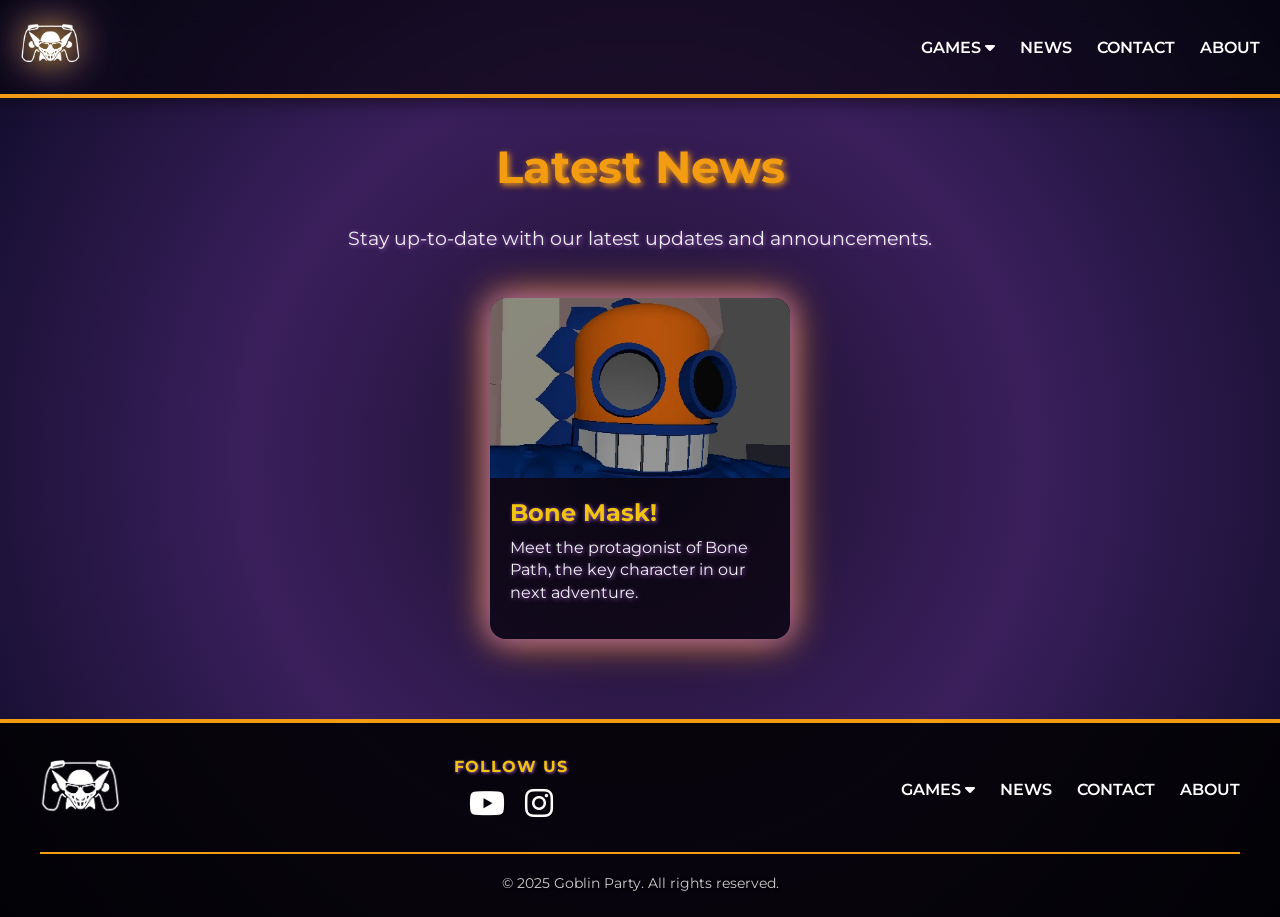
==== indexNews.html @ 1ae15cbb "Update indexNews.html" ====
<!DOCTYPE html>
<html lang="en">
<head>
    <meta charset="UTF-8" />
    <meta name="viewport" content="width=device-width, initial-scale=1.0">
    <title>Goblin Party - News</title>
    <link rel="icon" type="image/png" href="assets/images/logo.png" />
    <link rel="stylesheet" href="https://cdnjs.cloudflare.com/ajax/libs/font-awesome/6.4.0/css/all.min.css">
    <link href="https://fonts.googleapis.com/css2?family=Montserrat:wght@400;500;700;800&display=swap" rel="stylesheet">
    <style>
        /* ---- GENERAL STYLES ---- */
        * {
            margin: 0;
            padding: 0;
            box-sizing: border-box;
        }

        body {
            font-family: 'Montserrat',sans-serif;
            color: #fff;
            overflow-x: hidden;
            background: radial-gradient(circle at center, #1a0f2c, #3a1f5c, #0f0c29);
            animation: backgroundShift 30s infinite alternate;
        }

        @keyframes backgroundShift {
            0% {
                background-position: 0% 50%;
            }

            50% {
                background-position: 100% 50%;
            }

            100% {
                background-position: 0% 50%;
            }
        }

        /* ---- HEADER ---- */
        header {
            position: fixed;
            top: 0;
            width: 100%;
            z-index: 100;
            display: flex;
            justify-content: space-between;
            align-items: center;
            padding: 20px 40px;
            background: rgba(0,0,0,0.55);
            backdrop-filter: blur(12px);
            border-bottom: 4px solid #f39c12;
            box-shadow: 0 0 20px rgba(0,0,0,0.7);
        }

        .logo {
            display: flex;
            align-items: center;
            cursor: pointer;
            transition: transform 0.3s;
        }

            .logo:hover {
                transform: scale(1.1) rotate(-5deg);
            }

        .logo-img {
            width: 60px;
            height: 60px;
            border-radius: 12px;
            filter: drop-shadow(0 0 15px #f1c40f) drop-shadow(0 0 25px #9b59b6);
        }

            .logo-img:hover {
                transform: scale(1.15) rotate(8deg);
                filter: drop-shadow(0 0 25px #f39c12) drop-shadow(0 0 40px #9b59b6);
            }

        nav {
            display: flex;
            gap: 25px;
        }

            nav a {
                color: #fff;
                text-decoration: none;
                font-weight: 600;
                text-transform: uppercase;
                position: relative;
                transition: 0.3s;
            }

                nav a::after {
                    content: '';
                    display: block;
                    height: 3px;
                    width: 0;
                    background: #f1c40f;
                    position: absolute;
                    bottom: -7px;
                    left: 0;
                    border-radius: 3px;
                    transition: 0.3s;
                }

                nav a:hover::after {
                    width: 100%;
                }

        .dropdown {
            position: relative;
        }

        .dropdown-content {
            display: none;
            position: absolute;
            top: 150%;
            left: 50%;
            transform: translateX(-50%) translateY(-10px);
            background: linear-gradient(135deg, rgba(243,156,18,0.9), rgba(155,89,182,0.9));
            padding: 10px 0;
            border-radius: 12px;
            min-width: 180px;
            box-shadow: 0 8px 20px rgba(0,0,0,0.6);
            z-index: 1000;
            opacity: 0;
            transition: all 0.4s ease;
        }


            .dropdown-content a {
                color: #fff;
                padding: 12px 16px;
                text-decoration: none;
                display: block;
                text-align: left;
                font-weight: 500;
                transition: 0.3s;
            }

                .dropdown-content a:hover {
                    background-color: rgba(255,255,255,0.2);
                    color: #f1c40f;
                    transform: scale(1.05);
                    border-radius: 8px;
                }

        .dropdown.active .dropdown-content {
            display: block;
            opacity: 1;
            transform: translateX(-50%) translateY(0);
        } display: block;
        }

        /* Hamburger Styles */
        .hamburger {
            display: none;
            flex-direction: column;
            justify-content: space-between;
            width: 30px;
            height: 22px;
            cursor: pointer;
            z-index: 110;
        }

            .hamburger span {
                display: block;
                height: 4px;
                background: #fff;
                border-radius: 2px;
                transition: all 0.3s ease;
            }

            .hamburger.active span:nth-child(1) {
                transform: rotate(45deg) translate(5px, 5px);
            }

            .hamburger.active span:nth-child(2) {
                opacity: 0;
            }

            .hamburger.active span:nth-child(3) {
                transform: rotate(-45deg) translate(6px, -6px);
            }

        @media(max-width: 800px) {
            header {
                flex-direction: row;
                justify-content: space-between;
                align-items: center;
                padding: 15px 20px;
            }

            .hamburger {
                display: flex;
            }

            nav {
                display: none;
                position: absolute;
                top: 80px; /* altura del header */
                right: 20px;
                flex-direction: column;
                width: 200px;
                padding: 20px;
                border-radius: 12px;
                gap: 15px;
                box-shadow: 0 10px 25px rgba(0,0,0,0.6);
                background: rgba(0,0,0,0.95);
                z-index: 200;
            }

                nav.show {
                    display: flex;
                }

                nav .dropdown-content {
                    position: relative; /* importante para móvil */
                    top: 0;
                    left: 0;
                    background: none;
                    padding: 0;
                    box-shadow: none;
                }

                    nav .dropdown-content a {
                        padding-left: 10px;
                    }
        }


        .section {
            padding: 140px 40px 80px 40px;
            max-width: 1000px;
            margin: auto;
            text-align: center;
            scroll-margin-top: 120px;
        }


            .section h2 {
                font-size: 2.8rem;
                text-shadow: 2px 2px 6px #f39c12;
                margin-bottom: 20px;
                color: #f39c12;
            }

            .section p {
                font-size: 1.2rem;
                text-shadow: 1px 1px 4px #9b59b6;
                color: #ecf0f1;
                line-height: 1.5;
            }

        .news-container {
            display: flex;
            flex-wrap: wrap;
            gap: 30px;
            justify-content: center;
        }

        .news-card {
            background: rgba(0,0,0,0.6);
            border-radius: 16px;
            overflow: hidden;
            width: 300px;
            box-shadow: 0 0 25px #9b59b6,0 0 40px #f39c12;
            transition: transform 0.3s ease, box-shadow 0.3s ease;
            display: flex;
            flex-direction: column;
            text-align: left;
        }

            .news-card:hover {
                transform: scale(1.05);
                box-shadow: 0 0 35px #f39c12,0 0 50px #9b59b6;
            }

            .news-card img {
                width: 100%;
                height: 180px;
                object-fit: cover;
            }

        .news-content {
            padding: 20px;
        }

            .news-content h3 {
                font-size: 1.5rem;
                color: #f1c40f;
                margin-bottom: 10px;
                text-shadow: 1px 1px 4px #9b59b6;
            }

            .news-content p {
                font-size: 1rem;
                color: #ecf0f1;
                margin-bottom: 15px;
                line-height: 1.4;
            }

            .news-content .read-more {
                display: inline-block;
                padding: 10px 20px;
                border-radius: 10px;
                background: linear-gradient(45deg,#f39c12,#9b59b6);
                color: #fff;
                text-decoration: none;
                font-weight: 600;
                transition: all 0.3s ease;
                box-shadow: 0 0 10px #f39c12,0 0 20px #9b59b6;
            }

                .news-content .read-more:hover {
                    transform: scale(1.1);
                    box-shadow: 0 0 25px #f39c12,0 0 35px #9b59b6;
                }

        @media(max-width:950px) {
            .news-container {
                flex-direction: column;
                align-items: center;
            }

            .news-card {
                width: 90%;
            }
        }

        /* ---- FOOTER ---- */
        footer {
            background: rgba(0,0,0,0.85);
            text-align: center;
            padding: 25px;
            color: #fff;
            border-top: 4px solid #f39c12;
        }

        .footer-top {
            display: flex;
            justify-content: space-between;
            align-items: center;
            max-width: 1200px;
            margin: auto;
            flex-wrap: wrap;
            gap: 20px;
        }

        .footer-left .footer-logo {
            width: 80px;
            height: 80px;
            border-radius: 12px;
            animation: neonGlow 1.5s infinite alternate;
        }

        @keyframes neonGlow {
            0% {
                filter: drop-shadow(0 0 10px #f1c40f) drop-shadow(0 0 20px #9b59b6);
                transform: scale(1);
            }

            50% {
                filter: drop-shadow(0 0 25px #f39c12) drop-shadow(0 0 40px #9b59b6);
                transform: scale(1.05) rotate(2deg);
            }

            100% {
                filter: drop-shadow(0 0 15px #f1c40f) drop-shadow(0 0 25px #9b59b6);
                transform: scale(1);
            }
        }

        .footer-center {
            text-align: center;
        }

            .footer-center .follow-text {
                font-weight: 700;
                color: #f1c40f;
                margin-bottom: 8px;
                letter-spacing: 1px;
                text-shadow: 1px 1px 3px #9b59b6;
            }

            .footer-center .footer-social {
                display: flex;
                justify-content: center;
                gap: 20px;
            }

                .footer-center .footer-social a {
                    color: #fff;
                    font-size: 2rem;
                    transition: 0.3s;
                    animation: neonIcons 1.5s infinite alternate;
                }

                    .footer-center .footer-social a:hover {
                        color: #f39c12;
                        transform: scale(1.3) rotate(-10deg);
                        text-shadow: 1px 1px 6px #f1c40f;
                    }

        @keyframes neonIcons {
            0% {
                text-shadow: 0 0 5px #f1c40f,0 0 10px #9b59b6;
            }

            50% {
                text-shadow: 0 0 20px #f39c12,0 0 35px #9b59b6;
            }

            100% {
                text-shadow: 0 0 10px #f1c40f,0 0 20px #9b59b6;
            }
        }

        .footer-divider {
            border: 0;
            height: 2px;
            background: #f39c12;
            margin: 20px 0;
            max-width: 1200px;
            margin-left: auto;
            margin-right: auto;
        }

        .footer-bottom p {
            margin: 0;
            color: #ccc;
            font-size: 0.9rem;
            text-shadow: 1px 1px 3px #000;
        }

        .section > p {
            margin-top: 30px;
            margin-bottom: 45px;
        }

        .news-card img {
            width: 100%;
            height: 180px;
            object-fit: cover;  
            object-position: center 10%;
        }
    </style>
</head>
<body>

    <!-- HEADER -->
    <header>
        <!-- Logo a la izquierda -->
        <div class="logo">
            <a href="index.html"><img src="assets/images/logo.png" alt="Goblin Party Logo" class="logo-img"></a>
        </div>

        <!-- Hamburger a la derecha -->
        <div class="hamburger" id="hamburger">
            <span></span>
            <span></span>
            <span></span>
        </div>

        <!-- Menú -->
        <nav id="mobileNav">
            <div class="dropdown">
                <a href="index.html#projects" class="dropbtn">Games <i class="fa-solid fa-caret-down"></i></a>
                <div class="dropdown-content">
                    <a href="index.html#projects">Bone Path</a>
                </div>
            </div>
            <a href="indexNews.html">News</a>
            <a href="index.html#contact">Contact</a>
            <a href="index.html#about">About</a>
        </nav>
    </header>

    <style>
        /* Header general */
        header {
            display: flex;
            justify-content: space-between;
            align-items: center;
            padding: 15px 20px;
            position: fixed;
            top: 0;
            width: 100%;
            z-index: 100;
            background: rgba(0,0,0,0.55);
            backdrop-filter: blur(12px);
            border-bottom: 4px solid #f39c12;
        }

        /* Hamburger */
        .hamburger {
            display: none;
            flex-direction: column;
            justify-content: space-between;
            width: 30px;
            height: 22px;
            cursor: pointer;
            z-index: 110;
        }

            .hamburger span {
                display: block;
                height: 4px;
                background: #fff;
                border-radius: 2px;
                transition: all 0.3s ease;
            }

            .hamburger.active span:nth-child(1) {
                transform: rotate(45deg) translate(5px, 5px);
            }

            .hamburger.active span:nth-child(2) {
                opacity: 0;
            }

            .hamburger.active span:nth-child(3) {
                transform: rotate(-45deg) translate(6px, -6px);
            }

        /* Mobile */
        @media(max-width: 800px) {
            header {
                flex-direction: row; /* logo izquierda, hamburger derecha */
                justify-content: space-between;
                align-items: center;
            }

            .hamburger {
                display: flex;
            }

            nav {
                display: none;
                position: absolute;
                top: 70px; /* debajo del header */
                right: 0;
                left: 0;
                background: rgba(0,0,0,0.95);
                flex-direction: column;
                padding: 20px;
                border-radius: 12px;
                gap: 15px;
                box-shadow: 0 10px 25px rgba(0,0,0,0.6);
                z-index: 105;
            }

                nav.show {
                    display: flex;
                }

            @media(max-width: 800px) {
                nav .dropdown-content {
                    position: relative; /* ya no absolute */
                    top: 0;
                    right: 0; /* alineamos a la derecha */
                    left: auto; /* anulamos el left */
                    background: rgba(0,0,0,0.85);
                    border-radius: 8px;
                    padding: 10px 0;
                }

                    nav .dropdown-content a {
                        padding-left: 15px;
                        padding-right: 15px;
                    }
            }

        }

        @media(min-width: 801px) {
            .hamburger {
                display: none;
            }
        }
    </style>

    <script>
        const hamburger = document.getElementById('hamburger');
        const mobileNav = document.getElementById('mobileNav');

        hamburger.addEventListener('click', () => {
            mobileNav.classList.toggle('show');
            hamburger.classList.toggle('active');
        });

        // Dropdown en móvil
        const dropdowns = mobileNav.querySelectorAll('.dropdown');
        dropdowns.forEach(drop => {
            const btn = drop.querySelector('.dropbtn');
            btn.addEventListener('click', (e) => {
                e.preventDefault();
                drop.classList.toggle('active');
            });
        });

        // Cerrar menu si clic fuera
        document.addEventListener('click', (e) => {
            if (!mobileNav.contains(e.target) && !hamburger.contains(e.target)) {
                mobileNav.classList.remove('show');
                dropdowns.forEach(d => d.classList.remove('active'));
                hamburger.classList.remove('active');
            }
        });
    </script>



    <!-- NEWS SECTION -->
    <section class="section" id="news">
        <h2>Latest News</h2>
        <p>Stay up-to-date with our latest updates and announcements.</p>

        <div class="news-container">
            <div class="news-card">
                <img src="assets/images/BoneMask.webp" alt="BoneMask">
                <div class="news-content">
                    <h3>Bone Mask!</h3>
                    <p>Meet the protagonist of Bone Path, the key character in our next adventure.</p>
                </div>
            </div>
        </div>
    </section>

    <!-- FOOTER -->
    <footer>
        <div class="footer-top">
            <div class="footer-left">
                <img src="assets/images/logo.png" alt="Goblin Party Logo" class="footer-logo">
            </div>

            <div class="footer-center">
                <div class="follow-text">FOLLOW US</div>
                <div class="footer-social">
                    <a href="https://www.youtube.com/@GoblinPartyOfficial" target="_blank"><i class="fab fa-youtube"></i></a>
                    <a href="https://www.instagram.com/goblinpartyofficial/" target="_blank"><i class="fab fa-instagram"></i></a>
                </div>
            </div>

            <div class="footer-right">
                <nav>
                    <div class="dropdown">
                        <a href="index.html#projects" class="dropbtn">Games <i class="fa-solid fa-caret-down"></i></a>
                        <div class="dropdown-content">
                            <a href="index.html#bonepath">Bone Path</a>
                        </div>
                    </div>
                    <a href="indexNews.html">News</a>
                    <a href="index.html#contact">Contact</a>
                    <a href="index.html#about">About</a>
                </nav>
            </div>
        </div>

        <hr class="footer-divider">

        <div class="footer-bottom">
            <p>© 2025 Goblin Party. All rights reserved.</p>
        </div>

    </footer>

    <!-- --- SCRIPT DROPDOWNS --- -->
    <script>
        const hamburger = document.getElementById('hamburger');
        const mobileNav = document.getElementById('mobileNav');

        hamburger.addEventListener('click', () => {
            mobileNav.classList.toggle('show');
            hamburger.classList.toggle('active');
        });

        // Dropdown dentro del nav móvil
        const dropdowns = mobileNav.querySelectorAll('.dropdown');
        dropdowns.forEach(drop => {
            const btn = drop.querySelector('.dropbtn');
            btn.addEventListener('click', (e) => {
                e.preventDefault();
                drop.classList.toggle('active');
            });
        });

        // Cerrar menu si clic fuera
        document.addEventListener('click', (e) => {
            if (!mobileNav.contains(e.target) && !hamburger.contains(e.target)) {
                mobileNav.classList.remove('show');
                dropdowns.forEach(d => d.classList.remove('active'));
                hamburger.classList.remove('active');
            }
        });
    </script>
</body>
</html>
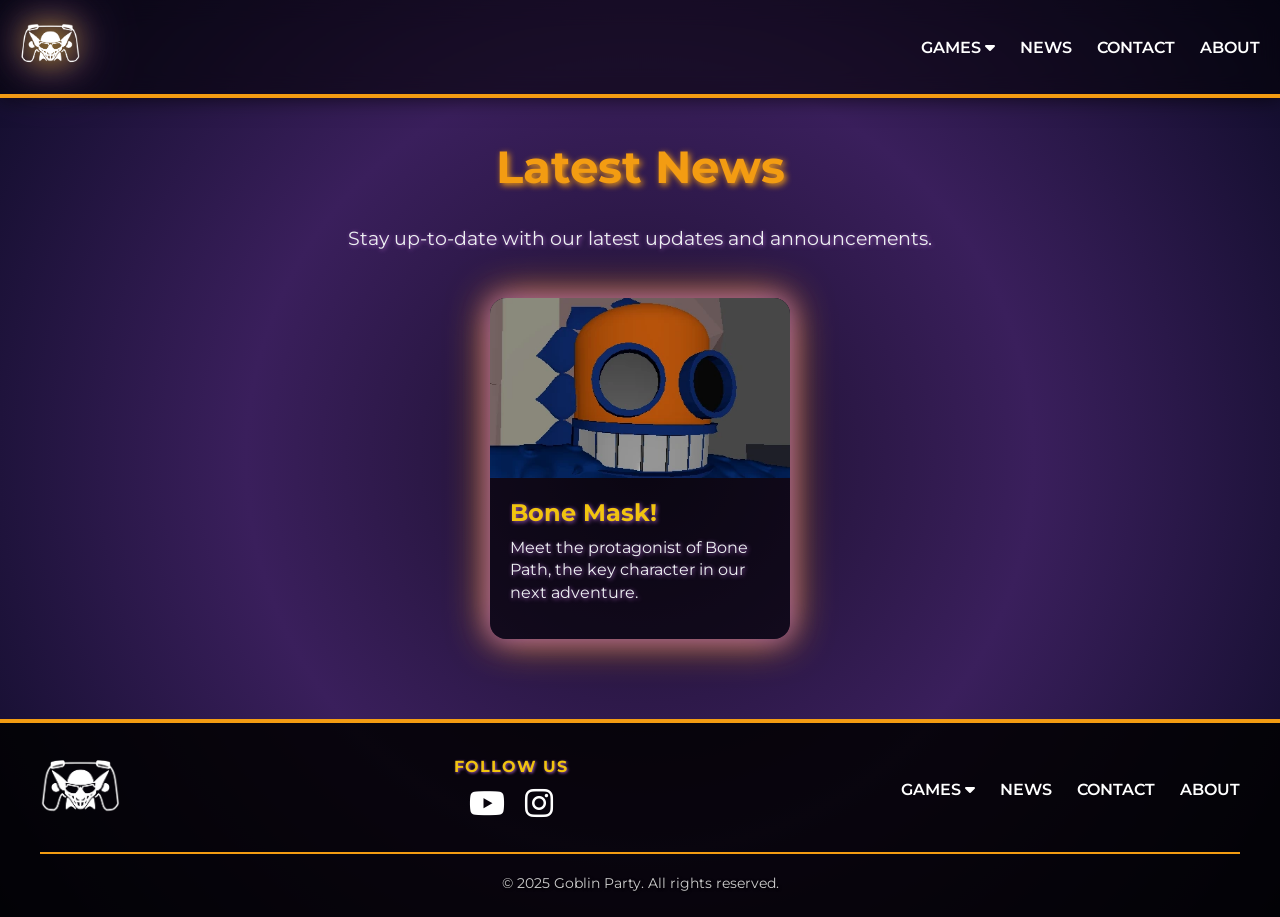
==== commit 4c07937f: "Update Final de los Finales" ====
--- a/indexNews.html
+++ b/indexNews.html
@@ -4,11 +4,10 @@
     <meta charset="UTF-8" />
     <meta name="viewport" content="width=device-width, initial-scale=1.0">
     <title>Goblin Party - News</title>
-    <link rel="icon" type="image/png" href="assets/images/logo.png" />
+    <link rel="icon" type="image/webp" href="assets/images/logo.webp" />
     <link rel="stylesheet" href="https://cdnjs.cloudflare.com/ajax/libs/font-awesome/6.4.0/css/all.min.css">
     <link href="https://fonts.googleapis.com/css2?family=Montserrat:wght@400;500;700;800&display=swap" rel="stylesheet">
     <style>
-        /* ---- GENERAL STYLES ---- */
         * {
             margin: 0;
             padding: 0;
@@ -16,13 +15,24 @@
         }
 
         body {
+            min-height: 100%;
             font-family: 'Montserrat',sans-serif;
-            color: #fff;
+            color: #1a0f2c;
             overflow-x: hidden;
             background: radial-gradient(circle at center, #1a0f2c, #3a1f5c, #0f0c29);
             animation: backgroundShift 30s infinite alternate;
         }
 
+        html {
+            height: 100%;
+            background: radial-gradient(circle at center, #1a0f2c, #3a1f5c, #0f0c29);
+            animation: backgroundShift 30s infinite alternate;
+        }
+
+        html {
+            background-color: #1a0f2c;
+        }
+
         @keyframes backgroundShift {
             0% {
                 background-position: 0% 50%;
@@ -37,7 +47,6 @@
             }
         }
 
-        /* ---- HEADER ---- */
         header {
             position: fixed;
             top: 0;
@@ -152,7 +161,6 @@
         } display: block;
         }
 
-        /* Hamburger Styles */
         .hamburger {
             display: none;
             flex-direction: column;
@@ -198,7 +206,7 @@
             nav {
                 display: none;
                 position: absolute;
-                top: 80px; /* altura del header */
+                top: 80px;
                 right: 20px;
                 flex-direction: column;
                 width: 200px;
@@ -215,7 +223,7 @@
                 }
 
                 nav .dropdown-content {
-                    position: relative; /* importante para móvil */
+                    position: relative;
                     top: 0;
                     left: 0;
                     background: none;
@@ -328,7 +336,6 @@
             }
         }
 
-        /* ---- FOOTER ---- */
         footer {
             background: rgba(0,0,0,0.85);
             text-align: center;
@@ -452,7 +459,7 @@
     <header>
         <!-- Logo a la izquierda -->
         <div class="logo">
-            <a href="index.html"><img src="assets/images/logo.png" alt="Goblin Party Logo" class="logo-img"></a>
+            <a href="index.html"><img src="assets/images/logo.webp" alt="Goblin Party Logo" class="logo-img"></a>
         </div>
 
         <!-- Hamburger a la derecha -->
@@ -477,7 +484,6 @@
     </header>
 
     <style>
-        /* Header general */
         header {
             display: flex;
             justify-content: space-between;
@@ -492,7 +498,6 @@
             border-bottom: 4px solid #f39c12;
         }
 
-        /* Hamburger */
         .hamburger {
             display: none;
             flex-direction: column;
@@ -523,10 +528,9 @@
                 transform: rotate(-45deg) translate(6px, -6px);
             }
 
-        /* Mobile */
         @media(max-width: 800px) {
             header {
-                flex-direction: row; /* logo izquierda, hamburger derecha */
+                flex-direction: row;
                 justify-content: space-between;
                 align-items: center;
             }
@@ -538,7 +542,7 @@
             nav {
                 display: none;
                 position: absolute;
-                top: 70px; /* debajo del header */
+                top: 70px;
                 right: 0;
                 left: 0;
                 background: rgba(0,0,0,0.95);
@@ -556,10 +560,10 @@
 
             @media(max-width: 800px) {
                 nav .dropdown-content {
-                    position: relative; /* ya no absolute */
+                    position: relative;
                     top: 0;
-                    right: 0; /* alineamos a la derecha */
-                    left: auto; /* anulamos el left */
+                    right: 0;
+                    left: auto;
                     background: rgba(0,0,0,0.85);
                     border-radius: 8px;
                     padding: 10px 0;
@@ -589,7 +593,6 @@
             hamburger.classList.toggle('active');
         });
 
-        // Dropdown en móvil
         const dropdowns = mobileNav.querySelectorAll('.dropdown');
         dropdowns.forEach(drop => {
             const btn = drop.querySelector('.dropbtn');
@@ -599,7 +602,6 @@
             });
         });
 
-        // Cerrar menu si clic fuera
         document.addEventListener('click', (e) => {
             if (!mobileNav.contains(e.target) && !hamburger.contains(e.target)) {
                 mobileNav.classList.remove('show');
@@ -631,7 +633,7 @@
     <footer>
         <div class="footer-top">
             <div class="footer-left">
-                <img src="assets/images/logo.png" alt="Goblin Party Logo" class="footer-logo">
+                <img src="assets/images/logo.webp" alt="Goblin Party Logo" class="footer-logo">
             </div>
 
             <div class="footer-center">
@@ -675,7 +677,6 @@
             hamburger.classList.toggle('active');
         });
 
-        // Dropdown dentro del nav móvil
         const dropdowns = mobileNav.querySelectorAll('.dropdown');
         dropdowns.forEach(drop => {
             const btn = drop.querySelector('.dropbtn');
@@ -685,7 +686,6 @@
             });
         });
 
-        // Cerrar menu si clic fuera
         document.addEventListener('click', (e) => {
             if (!mobileNav.contains(e.target) && !hamburger.contains(e.target)) {
                 mobileNav.classList.remove('show');
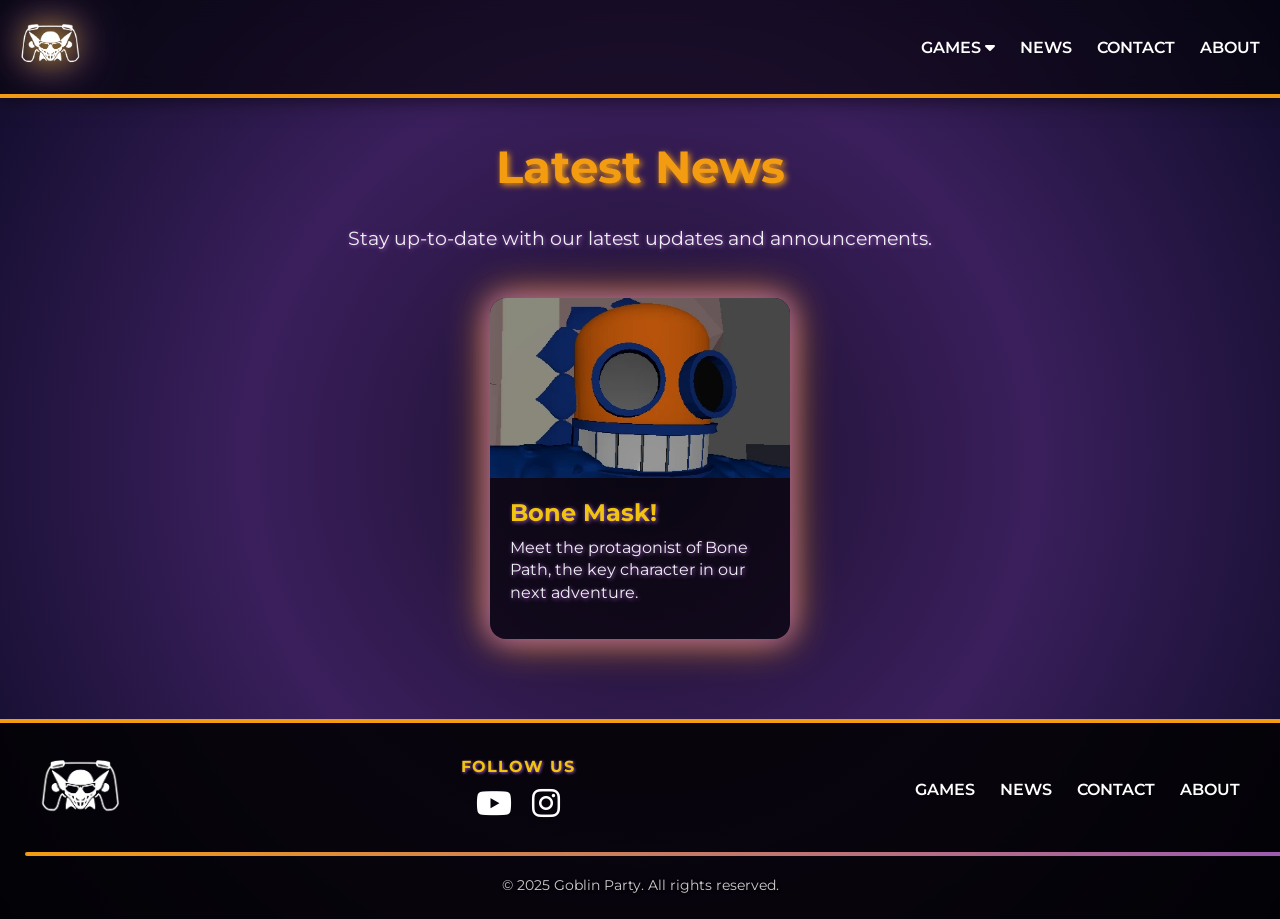
==== commit 77161ddf: "Update" ====
--- a/indexNews.html
+++ b/indexNews.html
@@ -7,451 +7,8 @@
     <link rel="icon" type="image/webp" href="assets/images/logo.webp" />
     <link rel="stylesheet" href="https://cdnjs.cloudflare.com/ajax/libs/font-awesome/6.4.0/css/all.min.css">
     <link href="https://fonts.googleapis.com/css2?family=Montserrat:wght@400;500;700;800&display=swap" rel="stylesheet">
-    <style>
-        * {
-            margin: 0;
-            padding: 0;
-            box-sizing: border-box;
-        }
 
-        body {
-            min-height: 100%;
-            font-family: 'Montserrat',sans-serif;
-            color: #1a0f2c;
-            overflow-x: hidden;
-            background: radial-gradient(circle at center, #1a0f2c, #3a1f5c, #0f0c29);
-            animation: backgroundShift 30s infinite alternate;
-        }
-
-        html {
-            height: 100%;
-            background: radial-gradient(circle at center, #1a0f2c, #3a1f5c, #0f0c29);
-            animation: backgroundShift 30s infinite alternate;
-        }
-
-        html {
-            background-color: #1a0f2c;
-        }
-
-        @keyframes backgroundShift {
-            0% {
-                background-position: 0% 50%;
-            }
-
-            50% {
-                background-position: 100% 50%;
-            }
-
-            100% {
-                background-position: 0% 50%;
-            }
-        }
-
-        header {
-            position: fixed;
-            top: 0;
-            width: 100%;
-            z-index: 100;
-            display: flex;
-            justify-content: space-between;
-            align-items: center;
-            padding: 20px 40px;
-            background: rgba(0,0,0,0.55);
-            backdrop-filter: blur(12px);
-            border-bottom: 4px solid #f39c12;
-            box-shadow: 0 0 20px rgba(0,0,0,0.7);
-        }
-
-        .logo {
-            display: flex;
-            align-items: center;
-            cursor: pointer;
-            transition: transform 0.3s;
-        }
-
-            .logo:hover {
-                transform: scale(1.1) rotate(-5deg);
-            }
-
-        .logo-img {
-            width: 60px;
-            height: 60px;
-            border-radius: 12px;
-            filter: drop-shadow(0 0 15px #f1c40f) drop-shadow(0 0 25px #9b59b6);
-        }
-
-            .logo-img:hover {
-                transform: scale(1.15) rotate(8deg);
-                filter: drop-shadow(0 0 25px #f39c12) drop-shadow(0 0 40px #9b59b6);
-            }
-
-        nav {
-            display: flex;
-            gap: 25px;
-        }
-
-            nav a {
-                color: #fff;
-                text-decoration: none;
-                font-weight: 600;
-                text-transform: uppercase;
-                position: relative;
-                transition: 0.3s;
-            }
-
-                nav a::after {
-                    content: '';
-                    display: block;
-                    height: 3px;
-                    width: 0;
-                    background: #f1c40f;
-                    position: absolute;
-                    bottom: -7px;
-                    left: 0;
-                    border-radius: 3px;
-                    transition: 0.3s;
-                }
-
-                nav a:hover::after {
-                    width: 100%;
-                }
-
-        .dropdown {
-            position: relative;
-        }
-
-        .dropdown-content {
-            display: none;
-            position: absolute;
-            top: 150%;
-            left: 50%;
-            transform: translateX(-50%) translateY(-10px);
-            background: linear-gradient(135deg, rgba(243,156,18,0.9), rgba(155,89,182,0.9));
-            padding: 10px 0;
-            border-radius: 12px;
-            min-width: 180px;
-            box-shadow: 0 8px 20px rgba(0,0,0,0.6);
-            z-index: 1000;
-            opacity: 0;
-            transition: all 0.4s ease;
-        }
-
-
-            .dropdown-content a {
-                color: #fff;
-                padding: 12px 16px;
-                text-decoration: none;
-                display: block;
-                text-align: left;
-                font-weight: 500;
-                transition: 0.3s;
-            }
-
-                .dropdown-content a:hover {
-                    background-color: rgba(255,255,255,0.2);
-                    color: #f1c40f;
-                    transform: scale(1.05);
-                    border-radius: 8px;
-                }
-
-        .dropdown.active .dropdown-content {
-            display: block;
-            opacity: 1;
-            transform: translateX(-50%) translateY(0);
-        } display: block;
-        }
-
-        .hamburger {
-            display: none;
-            flex-direction: column;
-            justify-content: space-between;
-            width: 30px;
-            height: 22px;
-            cursor: pointer;
-            z-index: 110;
-        }
-
-            .hamburger span {
-                display: block;
-                height: 4px;
-                background: #fff;
-                border-radius: 2px;
-                transition: all 0.3s ease;
-            }
-
-            .hamburger.active span:nth-child(1) {
-                transform: rotate(45deg) translate(5px, 5px);
-            }
-
-            .hamburger.active span:nth-child(2) {
-                opacity: 0;
-            }
-
-            .hamburger.active span:nth-child(3) {
-                transform: rotate(-45deg) translate(6px, -6px);
-            }
-
-        @media(max-width: 800px) {
-            header {
-                flex-direction: row;
-                justify-content: space-between;
-                align-items: center;
-                padding: 15px 20px;
-            }
-
-            .hamburger {
-                display: flex;
-            }
-
-            nav {
-                display: none;
-                position: absolute;
-                top: 80px;
-                right: 20px;
-                flex-direction: column;
-                width: 200px;
-                padding: 20px;
-                border-radius: 12px;
-                gap: 15px;
-                box-shadow: 0 10px 25px rgba(0,0,0,0.6);
-                background: rgba(0,0,0,0.95);
-                z-index: 200;
-            }
-
-                nav.show {
-                    display: flex;
-                }
-
-                nav .dropdown-content {
-                    position: relative;
-                    top: 0;
-                    left: 0;
-                    background: none;
-                    padding: 0;
-                    box-shadow: none;
-                }
-
-                    nav .dropdown-content a {
-                        padding-left: 10px;
-                    }
-        }
-
-
-        .section {
-            padding: 140px 40px 80px 40px;
-            max-width: 1000px;
-            margin: auto;
-            text-align: center;
-            scroll-margin-top: 120px;
-        }
-
-
-            .section h2 {
-                font-size: 2.8rem;
-                text-shadow: 2px 2px 6px #f39c12;
-                margin-bottom: 20px;
-                color: #f39c12;
-            }
-
-            .section p {
-                font-size: 1.2rem;
-                text-shadow: 1px 1px 4px #9b59b6;
-                color: #ecf0f1;
-                line-height: 1.5;
-            }
-
-        .news-container {
-            display: flex;
-            flex-wrap: wrap;
-            gap: 30px;
-            justify-content: center;
-        }
-
-        .news-card {
-            background: rgba(0,0,0,0.6);
-            border-radius: 16px;
-            overflow: hidden;
-            width: 300px;
-            box-shadow: 0 0 25px #9b59b6,0 0 40px #f39c12;
-            transition: transform 0.3s ease, box-shadow 0.3s ease;
-            display: flex;
-            flex-direction: column;
-            text-align: left;
-        }
-
-            .news-card:hover {
-                transform: scale(1.05);
-                box-shadow: 0 0 35px #f39c12,0 0 50px #9b59b6;
-            }
-
-            .news-card img {
-                width: 100%;
-                height: 180px;
-                object-fit: cover;
-            }
-
-        .news-content {
-            padding: 20px;
-        }
-
-            .news-content h3 {
-                font-size: 1.5rem;
-                color: #f1c40f;
-                margin-bottom: 10px;
-                text-shadow: 1px 1px 4px #9b59b6;
-            }
-
-            .news-content p {
-                font-size: 1rem;
-                color: #ecf0f1;
-                margin-bottom: 15px;
-                line-height: 1.4;
-            }
-
-            .news-content .read-more {
-                display: inline-block;
-                padding: 10px 20px;
-                border-radius: 10px;
-                background: linear-gradient(45deg,#f39c12,#9b59b6);
-                color: #fff;
-                text-decoration: none;
-                font-weight: 600;
-                transition: all 0.3s ease;
-                box-shadow: 0 0 10px #f39c12,0 0 20px #9b59b6;
-            }
-
-                .news-content .read-more:hover {
-                    transform: scale(1.1);
-                    box-shadow: 0 0 25px #f39c12,0 0 35px #9b59b6;
-                }
-
-        @media(max-width:950px) {
-            .news-container {
-                flex-direction: column;
-                align-items: center;
-            }
-
-            .news-card {
-                width: 90%;
-            }
-        }
-
-        footer {
-            background: rgba(0,0,0,0.85);
-            text-align: center;
-            padding: 25px;
-            color: #fff;
-            border-top: 4px solid #f39c12;
-        }
-
-        .footer-top {
-            display: flex;
-            justify-content: space-between;
-            align-items: center;
-            max-width: 1200px;
-            margin: auto;
-            flex-wrap: wrap;
-            gap: 20px;
-        }
-
-        .footer-left .footer-logo {
-            width: 80px;
-            height: 80px;
-            border-radius: 12px;
-            animation: neonGlow 1.5s infinite alternate;
-        }
-
-        @keyframes neonGlow {
-            0% {
-                filter: drop-shadow(0 0 10px #f1c40f) drop-shadow(0 0 20px #9b59b6);
-                transform: scale(1);
-            }
-
-            50% {
-                filter: drop-shadow(0 0 25px #f39c12) drop-shadow(0 0 40px #9b59b6);
-                transform: scale(1.05) rotate(2deg);
-            }
-
-            100% {
-                filter: drop-shadow(0 0 15px #f1c40f) drop-shadow(0 0 25px #9b59b6);
-                transform: scale(1);
-            }
-        }
-
-        .footer-center {
-            text-align: center;
-        }
-
-            .footer-center .follow-text {
-                font-weight: 700;
-                color: #f1c40f;
-                margin-bottom: 8px;
-                letter-spacing: 1px;
-                text-shadow: 1px 1px 3px #9b59b6;
-            }
-
-            .footer-center .footer-social {
-                display: flex;
-                justify-content: center;
-                gap: 20px;
-            }
-
-                .footer-center .footer-social a {
-                    color: #fff;
-                    font-size: 2rem;
-                    transition: 0.3s;
-                    animation: neonIcons 1.5s infinite alternate;
-                }
-
-                    .footer-center .footer-social a:hover {
-                        color: #f39c12;
-                        transform: scale(1.3) rotate(-10deg);
-                        text-shadow: 1px 1px 6px #f1c40f;
-                    }
-
-        @keyframes neonIcons {
-            0% {
-                text-shadow: 0 0 5px #f1c40f,0 0 10px #9b59b6;
-            }
-
-            50% {
-                text-shadow: 0 0 20px #f39c12,0 0 35px #9b59b6;
-            }
-
-            100% {
-                text-shadow: 0 0 10px #f1c40f,0 0 20px #9b59b6;
-            }
-        }
-
-        .footer-divider {
-            border: 0;
-            height: 2px;
-            background: #f39c12;
-            margin: 20px 0;
-            max-width: 1200px;
-            margin-left: auto;
-            margin-right: auto;
-        }
-
-        .footer-bottom p {
-            margin: 0;
-            color: #ccc;
-            font-size: 0.9rem;
-            text-shadow: 1px 1px 3px #000;
-        }
-
-        .section > p {
-            margin-top: 30px;
-            margin-bottom: 45px;
-        }
-
-        .news-card img {
-            width: 100%;
-            height: 180px;
-            object-fit: cover;  
-            object-position: center 10%;
-        }
-    </style>
+    <link rel="stylesheet" href="assets/css/projects.css">
 </head>
 <body>
 
@@ -483,107 +40,6 @@
         </nav>
     </header>
 
-    <style>
-        header {
-            display: flex;
-            justify-content: space-between;
-            align-items: center;
-            padding: 15px 20px;
-            position: fixed;
-            top: 0;
-            width: 100%;
-            z-index: 100;
-            background: rgba(0,0,0,0.55);
-            backdrop-filter: blur(12px);
-            border-bottom: 4px solid #f39c12;
-        }
-
-        .hamburger {
-            display: none;
-            flex-direction: column;
-            justify-content: space-between;
-            width: 30px;
-            height: 22px;
-            cursor: pointer;
-            z-index: 110;
-        }
-
-            .hamburger span {
-                display: block;
-                height: 4px;
-                background: #fff;
-                border-radius: 2px;
-                transition: all 0.3s ease;
-            }
-
-            .hamburger.active span:nth-child(1) {
-                transform: rotate(45deg) translate(5px, 5px);
-            }
-
-            .hamburger.active span:nth-child(2) {
-                opacity: 0;
-            }
-
-            .hamburger.active span:nth-child(3) {
-                transform: rotate(-45deg) translate(6px, -6px);
-            }
-
-        @media(max-width: 800px) {
-            header {
-                flex-direction: row;
-                justify-content: space-between;
-                align-items: center;
-            }
-
-            .hamburger {
-                display: flex;
-            }
-
-            nav {
-                display: none;
-                position: absolute;
-                top: 70px;
-                right: 0;
-                left: 0;
-                background: rgba(0,0,0,0.95);
-                flex-direction: column;
-                padding: 20px;
-                border-radius: 12px;
-                gap: 15px;
-                box-shadow: 0 10px 25px rgba(0,0,0,0.6);
-                z-index: 105;
-            }
-
-                nav.show {
-                    display: flex;
-                }
-
-            @media(max-width: 800px) {
-                nav .dropdown-content {
-                    position: relative;
-                    top: 0;
-                    right: 0;
-                    left: auto;
-                    background: rgba(0,0,0,0.85);
-                    border-radius: 8px;
-                    padding: 10px 0;
-                }
-
-                    nav .dropdown-content a {
-                        padding-left: 15px;
-                        padding-right: 15px;
-                    }
-            }
-
-        }
-
-        @media(min-width: 801px) {
-            .hamburger {
-                display: none;
-            }
-        }
-    </style>
-
     <script>
         const hamburger = document.getElementById('hamburger');
         const mobileNav = document.getElementById('mobileNav');
@@ -610,8 +66,6 @@
             }
         });
     </script>
-
-
 
     <!-- NEWS SECTION -->
     <section class="section" id="news">
@@ -647,7 +101,7 @@
             <div class="footer-right">
                 <nav>
                     <div class="dropdown">
-                        <a href="index.html#projects" class="dropbtn">Games <i class="fa-solid fa-caret-down"></i></a>
+                        <a href="index.html#projects" class="dropbtn">Games</i></a>
                         <div class="dropdown-content">
                             <a href="index.html#bonepath">Bone Path</a>
                         </div>
--- a/assets/css/projects.css
+++ b/assets/css/projects.css
@@ -0,0 +1,543 @@
+* {
+            margin: 0;
+            padding: 0;
+            box-sizing: border-box;
+        }
+
+        body {
+            min-height: 100%;
+            font-family: 'Montserrat',sans-serif;
+            color: #1a0f2c;
+            overflow-x: hidden;
+            background: radial-gradient(circle at center, #1a0f2c, #3a1f5c, #0f0c29);
+            animation: backgroundShift 30s infinite alternate;
+        }
+
+        html {
+            height: 100%;
+            background: radial-gradient(circle at center, #1a0f2c, #3a1f5c, #0f0c29);
+            animation: backgroundShift 30s infinite alternate;
+        }
+
+        html {
+            background-color: #1a0f2c;
+        }
+
+        @keyframes backgroundShift {
+            0% {
+                background-position: 0% 50%;
+            }
+
+            50% {
+                background-position: 100% 50%;
+            }
+
+            100% {
+                background-position: 0% 50%;
+            }
+        }
+
+        header {
+            position: fixed;
+            top: 0;
+            width: 100%;
+            z-index: 100;
+            display: flex;
+            justify-content: space-between;
+            align-items: center;
+            padding: 20px 40px;
+            background: rgba(0,0,0,0.55);
+            backdrop-filter: blur(12px);
+            border-bottom: 4px solid #f39c12;
+            box-shadow: 0 0 20px rgba(0,0,0,0.7);
+        }
+
+        .logo {
+            display: flex;
+            align-items: center;
+            cursor: pointer;
+            transition: transform 0.3s;
+        }
+
+            .logo:hover {
+                transform: scale(1.1) rotate(-5deg);
+            }
+
+        .logo-img {
+            width: 60px;
+            height: 60px;
+            border-radius: 12px;
+            filter: drop-shadow(0 0 15px #f1c40f) drop-shadow(0 0 25px #9b59b6);
+        }
+
+            .logo-img:hover {
+                transform: scale(1.15) rotate(8deg);
+                filter: drop-shadow(0 0 25px #f39c12) drop-shadow(0 0 40px #9b59b6);
+            }
+
+        nav {
+            display: flex;
+            gap: 25px;
+        }
+
+            nav a {
+                color: #fff;
+                text-decoration: none;
+                font-weight: 600;
+                text-transform: uppercase;
+                position: relative;
+                transition: 0.3s;
+            }
+
+                nav a::after {
+                    content: '';
+                    display: block;
+                    height: 3px;
+                    width: 0;
+                    background: #f1c40f;
+                    position: absolute;
+                    bottom: -7px;
+                    left: 0;
+                    border-radius: 3px;
+                    transition: 0.3s;
+                }
+
+                nav a:hover::after {
+                    width: 100%;
+                }
+
+        .dropdown {
+            position: relative;
+        }
+
+        .dropdown-content {
+            display: none;
+            position: absolute;
+            top: 150%;
+            left: 50%;
+            transform: translateX(-50%) translateY(-10px);
+            background: linear-gradient(135deg, rgba(243,156,18,0.9), rgba(155,89,182,0.9));
+            padding: 10px 0;
+            border-radius: 12px;
+            min-width: 180px;
+            box-shadow: 0 8px 20px rgba(0,0,0,0.6);
+            z-index: 1000;
+            opacity: 0;
+            transition: all 0.4s ease;
+        }
+
+
+            .dropdown-content a {
+                color: #fff;
+                padding: 12px 16px;
+                text-decoration: none;
+                display: block;
+                text-align: left;
+                font-weight: 500;
+                transition: 0.3s;
+            }
+
+                .dropdown-content a:hover {
+                    background-color: rgba(255,255,255,0.2);
+                    color: #f1c40f;
+                    transform: scale(1.05);
+                    border-radius: 8px;
+                }
+
+        .dropdown.active .dropdown-content {
+            display: block;
+            opacity: 1;
+            transform: translateX(-50%) translateY(0);
+        } display: block;
+        }
+
+        .hamburger {
+            display: none;
+            flex-direction: column;
+            justify-content: space-between;
+            width: 30px;
+            height: 22px;
+            cursor: pointer;
+            z-index: 110;
+        }
+
+            .hamburger span {
+                display: block;
+                height: 4px;
+                background: #fff;
+                border-radius: 2px;
+                transition: all 0.3s ease;
+            }
+
+            .hamburger.active span:nth-child(1) {
+                transform: rotate(45deg) translate(5px, 5px);
+            }
+
+            .hamburger.active span:nth-child(2) {
+                opacity: 0;
+            }
+
+            .hamburger.active span:nth-child(3) {
+                transform: rotate(-45deg) translate(6px, -6px);
+            }
+
+        @media(max-width: 800px) {
+            header {
+                flex-direction: row;
+                justify-content: space-between;
+                align-items: center;
+                padding: 15px 20px;
+            }
+
+            .hamburger {
+                display: flex;
+            }
+
+            nav {
+                display: none;
+                position: absolute;
+                top: 80px;
+                right: 20px;
+                flex-direction: column;
+                width: 200px;
+                padding: 20px;
+                border-radius: 12px;
+                gap: 15px;
+                box-shadow: 0 10px 25px rgba(0,0,0,0.6);
+                background: rgba(0,0,0,0.95);
+                z-index: 200;
+            }
+
+                nav.show {
+                    display: flex;
+                }
+
+                nav .dropdown-content {
+                    position: relative;
+                    top: 0;
+                    left: 0;
+                    background: none;
+                    padding: 0;
+                    box-shadow: none;
+                }
+
+                    nav .dropdown-content a {
+                        padding-left: 10px;
+                    }
+        }
+
+
+        .section {
+            padding: 140px 40px 80px 40px;
+            max-width: 1000px;
+            margin: auto;
+            text-align: center;
+            scroll-margin-top: 120px;
+        }
+
+
+            .section h2 {
+                font-size: 2.8rem;
+                text-shadow: 2px 2px 6px #f39c12;
+                margin-bottom: 20px;
+                color: #f39c12;
+            }
+
+            .section p {
+                font-size: 1.2rem;
+                text-shadow: 1px 1px 4px #9b59b6;
+                color: #ecf0f1;
+                line-height: 1.5;
+            }
+
+        .news-container {
+            display: flex;
+            flex-wrap: wrap;
+            gap: 30px;
+            justify-content: center;
+        }
+
+        .news-card {
+            background: rgba(0,0,0,0.6);
+            border-radius: 16px;
+            overflow: hidden;
+            width: 300px;
+            box-shadow: 0 0 25px #9b59b6,0 0 40px #f39c12;
+            transition: transform 0.3s ease, box-shadow 0.3s ease;
+            display: flex;
+            flex-direction: column;
+            text-align: left;
+        }
+
+            .news-card:hover {
+                transform: scale(1.05);
+                box-shadow: 0 0 35px #f39c12,0 0 50px #9b59b6;
+            }
+
+            .news-card img {
+                width: 100%;
+                height: 180px;
+                object-fit: cover;
+            }
+
+        .news-content {
+            padding: 20px;
+        }
+
+            .news-content h3 {
+                font-size: 1.5rem;
+                color: #f1c40f;
+                margin-bottom: 10px;
+                text-shadow: 1px 1px 4px #9b59b6;
+            }
+
+            .news-content p {
+                font-size: 1rem;
+                color: #ecf0f1;
+                margin-bottom: 15px;
+                line-height: 1.4;
+            }
+
+            .news-content .read-more {
+                display: inline-block;
+                padding: 10px 20px;
+                border-radius: 10px;
+                background: linear-gradient(45deg,#f39c12,#9b59b6);
+                color: #fff;
+                text-decoration: none;
+                font-weight: 600;
+                transition: all 0.3s ease;
+                box-shadow: 0 0 10px #f39c12,0 0 20px #9b59b6;
+            }
+
+                .news-content .read-more:hover {
+                    transform: scale(1.1);
+                    box-shadow: 0 0 25px #f39c12,0 0 35px #9b59b6;
+                }
+
+        @media(max-width:950px) {
+            .news-container {
+                flex-direction: column;
+                align-items: center;
+            }
+
+            .news-card {
+                width: 90%;
+            }
+        }
+
+        footer {
+            background: rgba(0,0,0,0.85);
+            text-align: center;
+            padding: 25px;
+            color: #fff;
+            border-top: 4px solid #f39c12;
+        }
+
+        .footer-top {
+            display: flex;
+            justify-content: space-between;
+            align-items: center;
+            max-width: 1200px;
+            margin: auto;
+            flex-wrap: wrap;
+            gap: 20px;
+        }
+
+        .footer-left .footer-logo {
+            width: 80px;
+            height: 80px;
+            border-radius: 12px;
+            animation: neonGlow 1.5s infinite alternate;
+        }
+
+        @keyframes neonGlow {
+            0% {
+                filter: drop-shadow(0 0 10px #f1c40f) drop-shadow(0 0 20px #9b59b6);
+                transform: scale(1);
+            }
+
+            50% {
+                filter: drop-shadow(0 0 25px #f39c12) drop-shadow(0 0 40px #9b59b6);
+                transform: scale(1.05) rotate(2deg);
+            }
+
+            100% {
+                filter: drop-shadow(0 0 15px #f1c40f) drop-shadow(0 0 25px #9b59b6);
+                transform: scale(1);
+            }
+        }
+
+        .footer-center {
+            text-align: center;
+        }
+
+            .footer-center .follow-text {
+                font-weight: 700;
+                color: #f1c40f;
+                margin-bottom: 8px;
+                letter-spacing: 1px;
+                text-shadow: 1px 1px 3px #9b59b6;
+            }
+
+            .footer-center .footer-social {
+                display: flex;
+                justify-content: center;
+                gap: 20px;
+            }
+
+                .footer-center .footer-social a {
+                    color: #fff;
+                    font-size: 2rem;
+                    transition: 0.3s;
+                    animation: neonIcons 1.5s infinite alternate;
+                }
+
+                    .footer-center .footer-social a:hover {
+                        color: #f39c12;
+                        transform: scale(1.3) rotate(-10deg);
+                        text-shadow: 1px 1px 6px #f1c40f;
+                    }
+
+        @keyframes neonIcons {
+            0% {
+                text-shadow: 0 0 5px #f1c40f,0 0 10px #9b59b6;
+            }
+
+            50% {
+                text-shadow: 0 0 20px #f39c12,0 0 35px #9b59b6;
+            }
+
+            100% {
+                text-shadow: 0 0 10px #f1c40f,0 0 20px #9b59b6;
+            }
+        }
+
+.footer-divider {
+    border: 0;
+    height: 4px; /* m�s visible que el original */
+    width: 1300px; /* ajusta al largo que quieras */
+    margin: 20px auto; /* centra horizontalmente */
+    background: linear-gradient(90deg, #f39c12, #9b59b6, #f1c40f, #9b59b6);
+    background-size: 300% 100%;
+    animation: glowGradient 6s linear infinite;
+    border-radius: 2px; /* opcional, bordes redondeados */
+}
+
+
+        .footer-bottom p {
+            margin: 0;
+            color: #ccc;
+            font-size: 0.9rem;
+            text-shadow: 1px 1px 3px #000;
+        }
+
+        .section > p {
+            margin-top: 30px;
+            margin-bottom: 45px;
+        }
+
+        .news-card img {
+            width: 100%;
+            height: 180px;
+            object-fit: cover;  
+            object-position: center 10%;
+        }
+
+header {
+    display: flex;
+    justify-content: space-between;
+    align-items: center;
+    padding: 15px 20px;
+    position: fixed;
+    top: 0;
+    width: 100%;
+    z-index: 100;
+    background: rgba(0,0,0,0.55);
+    backdrop-filter: blur(12px);
+    border-bottom: 4px solid #f39c12;
+}
+
+.hamburger {
+    display: none;
+    flex-direction: column;
+    justify-content: space-between;
+    width: 30px;
+    height: 22px;
+    cursor: pointer;
+    z-index: 110;
+}
+
+    .hamburger span {
+        display: block;
+        height: 4px;
+        background: #fff;
+        border-radius: 2px;
+        transition: all 0.3s ease;
+    }
+
+    .hamburger.active span:nth-child(1) {
+        transform: rotate(45deg) translate(5px, 5px);
+    }
+
+    .hamburger.active span:nth-child(2) {
+        opacity: 0;
+    }
+
+    .hamburger.active span:nth-child(3) {
+        transform: rotate(-45deg) translate(6px, -6px);
+    }
+
+@media(max-width: 800px) {
+    header {
+        flex-direction: row;
+        justify-content: space-between;
+        align-items: center;
+    }
+
+    .hamburger {
+        display: flex;
+    }
+
+    nav {
+        display: none;
+        position: absolute;
+        top: 70px;
+        right: 0;
+        left: 0;
+        background: rgba(0,0,0,0.95);
+        flex-direction: column;
+        padding: 20px;
+        border-radius: 12px;
+        gap: 15px;
+        box-shadow: 0 10px 25px rgba(0,0,0,0.6);
+        z-index: 105;
+    }
+
+        nav.show {
+            display: flex;
+        }
+
+    @media(max-width: 800px) {
+        nav .dropdown-content {
+            position: relative;
+            top: 0;
+            right: 0;
+            left: auto;
+            background: rgba(0,0,0,0.85);
+            border-radius: 8px;
+            padding: 10px 0;
+        }
+
+            nav .dropdown-content a {
+                padding-left: 15px;
+                padding-right: 15px;
+            }
+    }
+}
+
+@media(min-width: 801px) {
+    .hamburger {
+        display: none;
+    }
+}
